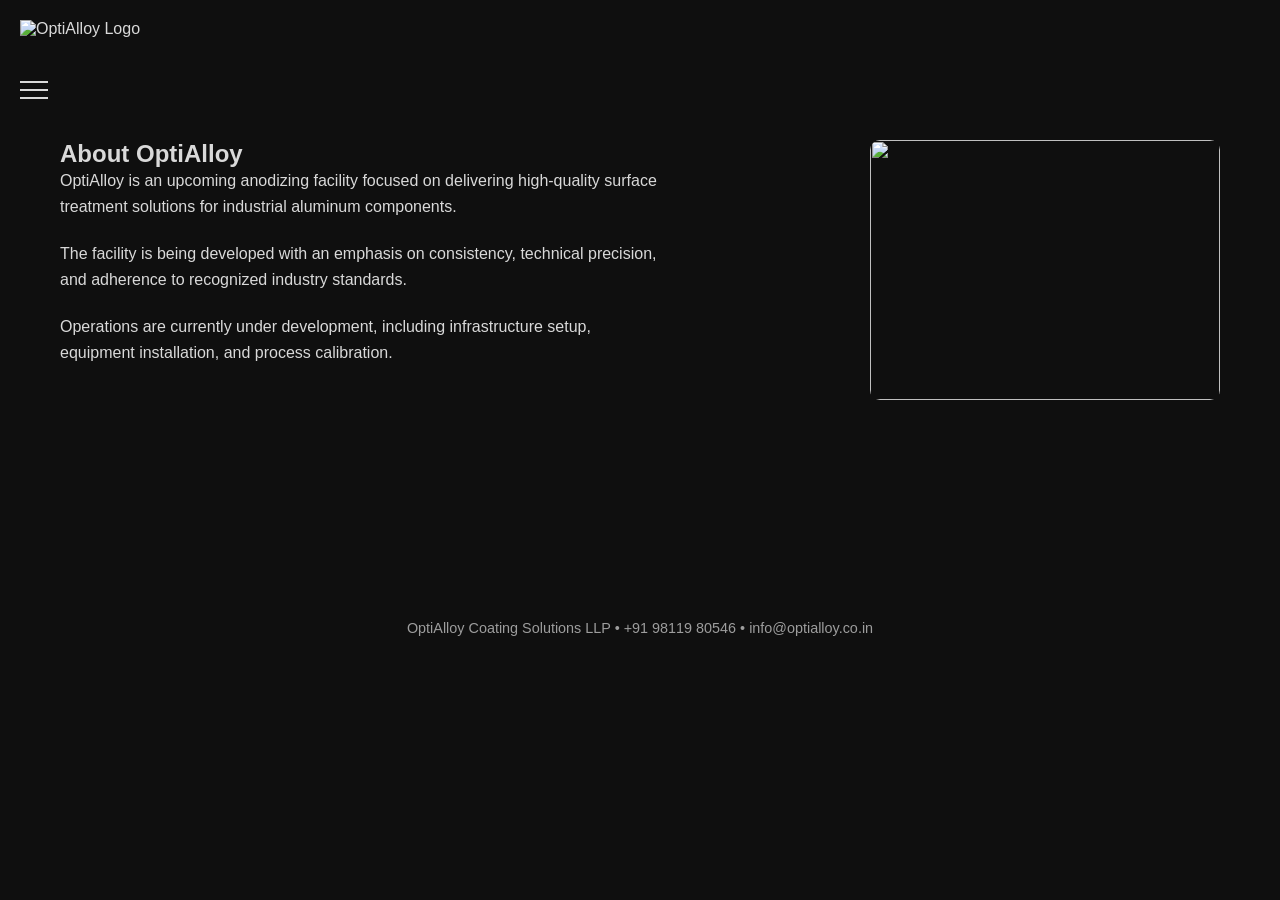
==== about.html @ 9bee5aad "Add files via upload Initial website upload" ====
<!DOCTYPE html>
<html lang="en">
<head>
  <meta charset="UTF-8">
  <title>About – OptiAlloy</title>
  <link rel="stylesheet" href="style.css">

  <style>
    /* ABOUT PAGE BACKGROUND */
    .about-bg {
      background: url("images/about-background.png") top/cover no-repeat;
      padding: 120px 20px;
      position: relative;
    }

    /* DARK OVERLAY FOR READABILITY */
    .about-bg::before {
      content: "";
      position: absolute;
      top: 0;
      left: 0;
      width: 100%;
      height: 100%;
      background: rgba(0,0,0,0.55);
      z-index: 1;
    }

    /* ENSURE TEXT IS ABOVE OVERLAY */
    .about-content {
      position: relative;
      z-index: 2;
      max-width: 900px;
      margin: auto;
      color: #d9d9d9;
    }

    /* PARAGRAPH SPACING */
    .about-content p {
      margin-bottom: 18px;
      line-height: 1.6;
    }
  </style>
</head>

<body>

  <!-- TOP BAR WITH LOGO + HAMBURGER -->
  <div class="top-bar">
    <img src="images/your-logo-file.png" alt="OptiAlloy Logo" class="logo">
    <div class="hamburger" id="hamburger">
      <div></div>
      <div></div>
      <div></div>
    </div>
  </div>

  <!-- FULLSCREEN LOADER -->
  <div class="loader-screen">
    <div class="loader"></div>
    <div class="loader-text">OptiAlloy</div>
  </div>

  <!-- SLIDE MENU -->
  <nav class="side-menu" id="sideMenu">
    <a href="index.html">Home</a>
    <a href="about.html">About</a>
    <a href="process.html">Anodizing Process</a>
    <a href="contact.html">Contact</a>
  </nav>

  <!-- PAGE CONTENT WITH BACKGROUND -->
 <section class="about-wrapper">

  <div class="about-text">
    <h1>About OptiAlloy</h1>

    <p>
      OptiAlloy is an upcoming anodizing facility focused on delivering high‑quality surface treatment solutions for industrial aluminum components.
    </p>

    <p>
      The facility is being developed with an emphasis on consistency, technical precision, and adherence to recognized industry standards.
    </p>

    <p>
      Operations are currently under development, including infrastructure setup, equipment installation, and process calibration.
    </p>
  </div>

  <!-- RIGHT SIDE SLIDER -->
  <div class="about-slider">
    <img src="images/about-background.png" class="active">
    <img src="images/about2.png">
    <img src="images/about3.png">
  </div>

</section>

  <!-- FOOTER -->
  <footer>
    OptiAlloy Coating Solutions LLP • +91 98119 80546 • info@optialloy.co.in
  </footer>

  <!-- SCRIPT -->
  <script src="script.js"></script>

</body>
</html>
---- style.css ----
/* GLOBAL RESET */
* {
  margin: 0;
  padding: 0;
  box-sizing: border-box;
}

body {
  font-family: "Poppins", sans-serif;
  background: #0f0f0f;
  color: #d9d9d9;
  overflow-x: hidden;
}

/* TOP BAR WITH LOGO ABOVE HAMBURGER */
.top-bar {
  position: fixed;
  top: 20px;
  left: 20px;
  display: flex;
  flex-direction: column;
  align-items: flex-start;
  gap: 10px;
  z-index: 11000;
}

.logo {
  height: 45px;
  width: auto;
  object-fit: contain;
  animation: flicker 1.2s linear forwards;
}

@keyframes flicker {
  0% { opacity: 0; }
  10% { opacity: 1; }
  20% { opacity: 0.3; }
  30% { opacity: 1; }
  40% { opacity: 0.2; }
  50% { opacity: 1; }
  100% { opacity: 1; }
}

/* HAMBURGER MENU */
.hamburger {
  width: 28px;
  cursor: pointer;
  z-index: 11000;
}

.hamburger div {
  width: 100%;
  height: 2px;
  background: #d9d9d9;
  margin: 6px 0;
  transition: 0.3s ease;
}

.hamburger:hover div:nth-child(1) { transform: translateX(3px); }
.hamburger:hover div:nth-child(2) { transform: translateX(6px); }
.hamburger:hover div:nth-child(3) { transform: translateX(9px); }

/* SLIDE MENU */
.side-menu {
  position: fixed;
  top: 0;
  left: -260px;
  width: 260px;
  height: 100%;
  backdrop-filter: blur(12px);
  background: rgba(30, 30, 30, 0.7);
  padding-top: 140px;
  display: flex;
  flex-direction: column;
  transition: 0.4s ease;
  z-index: 9999;
}

.side-menu a {
  color: #d9d9d9;
  padding: 18px 30px;
  text-decoration: none;
  font-size: 1.2em;
  transition: 0.3s;
}

.side-menu a:hover {
  background: rgba(255,255,255,0.08);
  padding-left: 40px;
}

.side-menu.open {
  left: 0;
}

/* HERO SECTION */
.hero {
  height: 100vh;
  background: url("images/factory.jpg.jpeg") center/cover no-repeat;
  display: flex;
  flex-direction: column;
  justify-content: center;
  align-items: center;
  text-align: center;
  padding: 20px;
  position: relative;
  animation: zoomIn 1.8s ease-out forwards;
  transform: scale(1.05);
  opacity: 0;
}

@keyframes zoomIn {
  to {
    transform: scale(1);
    opacity: 1;
  }
}

.hero::before {
  content: "";
  position: absolute;
  top: 0;
  left: 0;
  width: 100%;
  height: 100%;
  background: rgba(0,0,0,0.55);
  z-index: 1;
}

.hero h1,
.hero p {
  position: relative;
  z-index: 2;
}

.hero h1 {
  font-size: 3.2em;
  font-weight: 700;
  margin-bottom: 10px;
  color: #e6e6e6;
}

.hero p {
  font-size: 1.3em;
  opacity: 0.85;
}

/* INTERNAL PAGE CONTENT */
.content-page {
  padding: 120px 20px;
  max-width: 900px;
  margin: auto;
  color: #d9d9d9;
}

.content-page p {
  margin-bottom: 18px;
  line-height: 1.6;
}

/* FOOTER */
footer {
  width: 100%;
  text-align: center;
  padding: 20px 0;
  color: #d9d9d9;
  opacity: 0.7;
  font-size: 0.9em;
  margin-top: 60px;
}

/* LOADER SCREEN */
.loader-screen {
  position: fixed;
  top: 0;
  left: 0;
  width: 100%;
  height: 100%;
  background: #0f0f0f;
  display: flex;
  flex-direction: column;
  justify-content: center;
  align-items: center;
  z-index: 20000;
  transition: opacity 0.6s ease;
}

.loader {
  width: 85px;
  height: 85px;
  border-radius: 50%;
  border: 3px solid transparent;
  border-top: 3px solid #d9d9d9;
  border-right: 3px solid #7a7a7a;
  mask-image: radial-gradient(circle, transparent 40%, black 60%);
  animation: spin 1s linear infinite;
  margin-bottom: 12px;
}

@keyframes spin {
  from { transform: rotate(0deg); }
  to   { transform: rotate(360deg); }
}

.loader-text {
  font-size: 1.8em;
  letter-spacing: 2px;
  color: #d9d9d9;
  opacity: 0;
  animation: fadeIn 1.2s ease forwards;
  animation-delay: 0.4s;
}

@keyframes fadeIn {
  to { opacity: 1; }
}

/* ⭐ ABOUT PAGE — TEXT LEFT + SLIDER RIGHT */
.about-wrapper {
  display: flex;
  justify-content: space-between;
  align-items: flex-start;
  gap: 40px;
  padding: 140px 20px;
  max-width: 1200px;
  margin: auto;
}

/* LEFT TEXT */
.about-text {
  flex: 1;
  max-width: 600px;
}

.about-text p {
  margin-bottom: 20px;
  line-height: 1.65;
}

/* RIGHT IMAGE SLIDER */
.about-slider {
  width: 350px;
  height: 260px;
  overflow: hidden;
  border-radius: 10px;
  position: relative;
}

.about-slider img {
  width: 100%;
  height: 100%;
  object-fit: cover;
  position: absolute;
  opacity: 0;
  transition: opacity 0.8s ease;
}

.about-slider img.active {
  opacity: 1;
}

/* MOBILE — STACKED */
@media (max-width: 900px) {
  .about-wrapper {
    flex-direction: column;
    text-align: left;
  }

  .about-slider {
    width: 100%;
    height: 240px;
  }
}
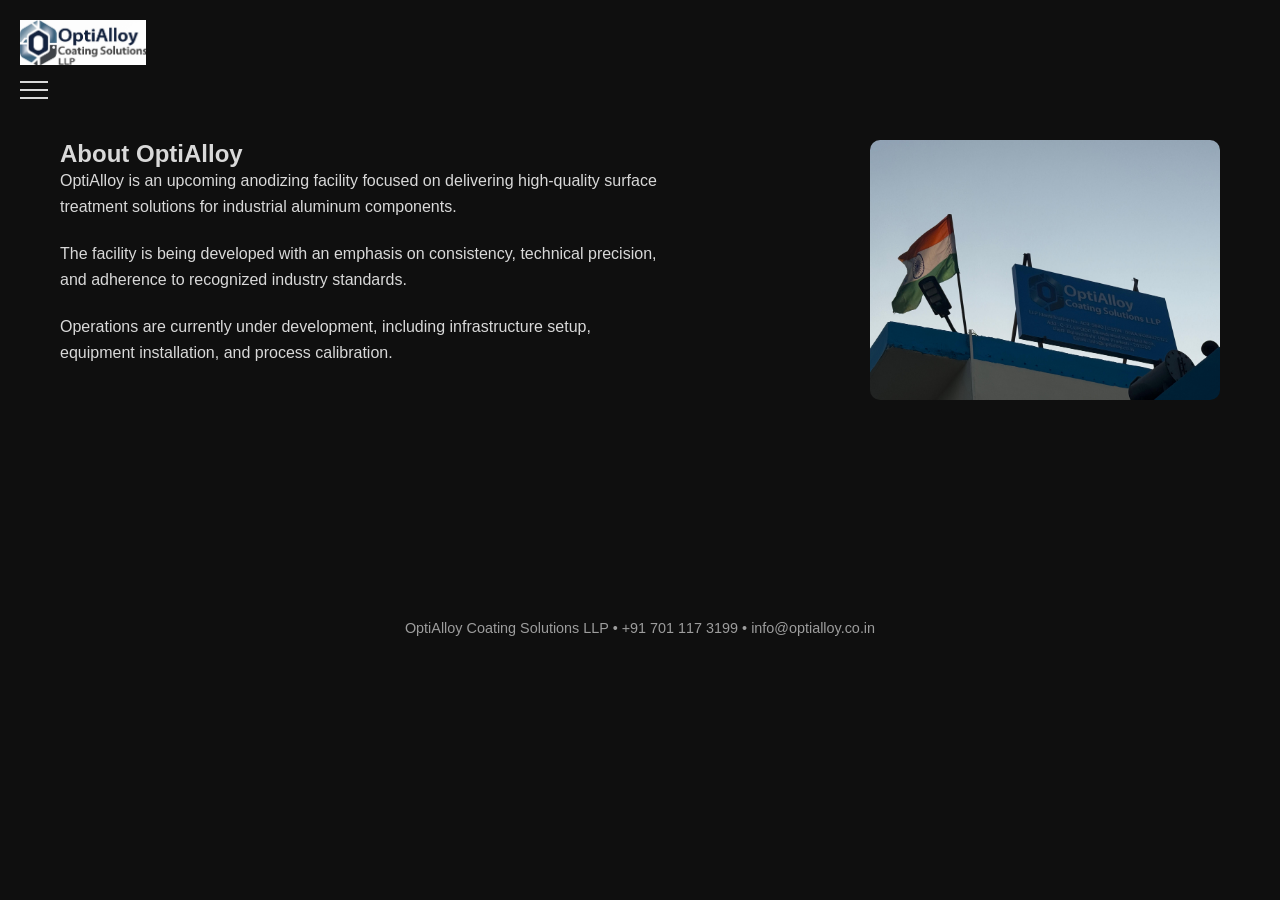
==== commit 19d48e51: "Add files via upload" ====
--- a/about.html
+++ b/about.html
@@ -98,7 +98,7 @@
 
   <!-- FOOTER -->
   <footer>
-    OptiAlloy Coating Solutions LLP • +91 98119 80546 • info@optialloy.co.in
+    OptiAlloy Coating Solutions LLP • +91 701 117 3199 • info@optialloy.co.in
   </footer>
 
   <!-- SCRIPT -->
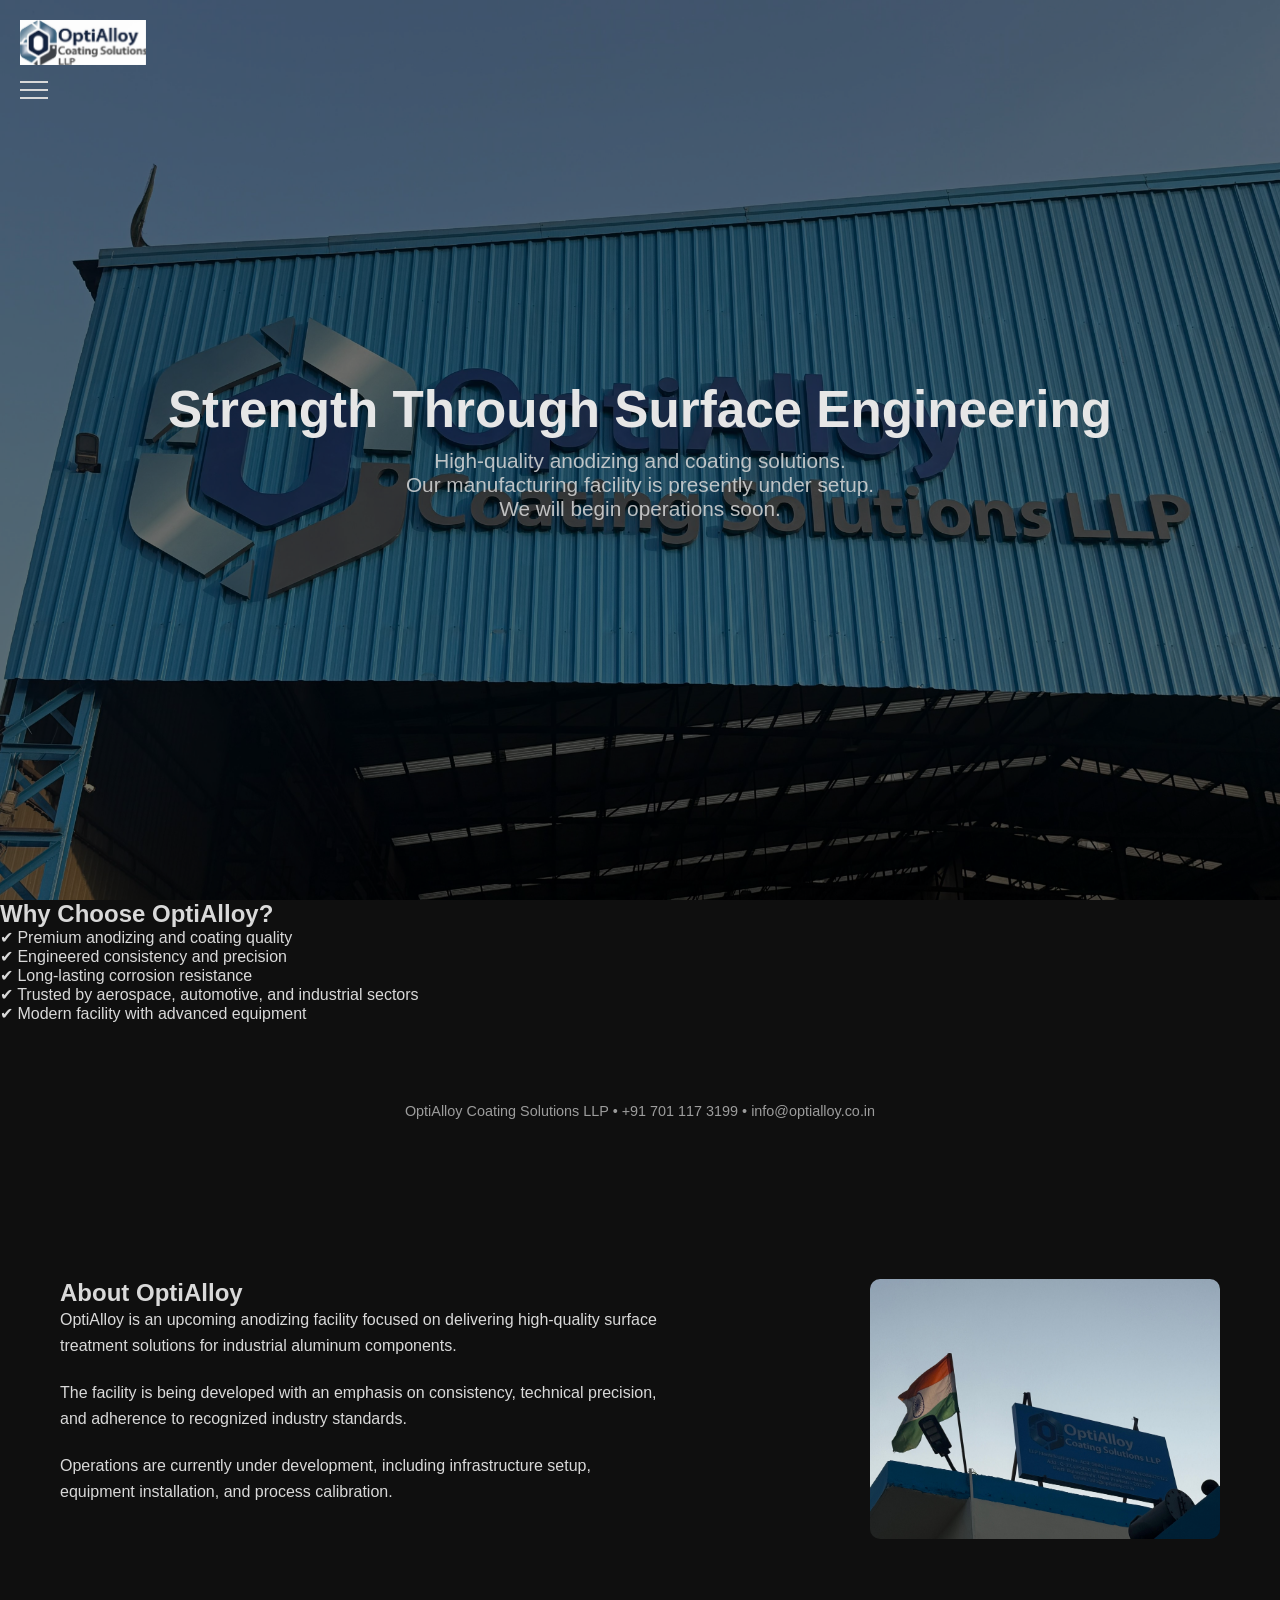
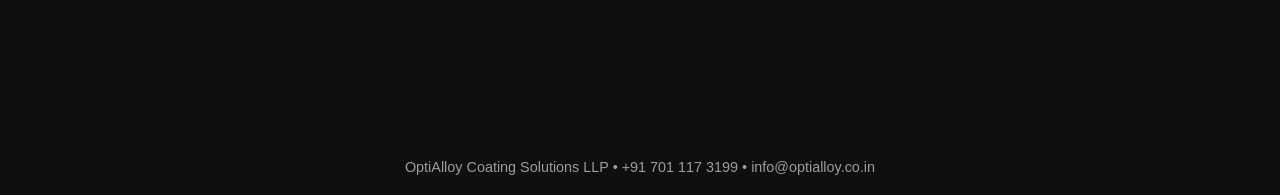
==== commit 16bc9155: "Enhance SEO for About page Updated the About page with SEO enhancements, including meta tags for des" ====
--- a/about.html
+++ b/about.html
@@ -1,3 +1,86 @@
+<!DOCTYPE html>
+<html lang="en">
+<head>
+  <meta charset="UTF-8">
+
+  <!-- SEO TITLE -->
+  <title>OptiAlloy – Anodizing & Surface Engineering Solutions</title>
+
+  <!-- META DESCRIPTION -->
+  <meta name="description" 
+        content="OptiAlloy provides high‑quality anodizing, conversion coating, and surface engineering solutions for aerospace, automotive, electronics, and industrial applications.">
+
+  <!-- KEYWORDS -->
+  <meta name="keywords" 
+        content="anodizing, coating solutions, surface engineering, metal finishing, corrosion resistance, OptiAlloy, industrial coatings, anodized aluminum, anodizing aluminum">
+
+  <!-- VIEWPORT -->
+  <meta name="viewport" content="width=device-width, initial-scale=1.0">
+
+  <!-- OPEN GRAPH -->
+  <meta property="og:title" content="OptiAlloy – Surface Engineering Experts">
+  <meta property="og:description" content="High‑quality anodizing and coating solutions for industrial applications.">
+  <meta property="og:image" content="images/factory.jpg.jpeg">
+  <meta property="og:type" content="website">
+
+  <!-- FAVICON -->
+  <link rel="icon" type="image/png" href="images/your-logo-file.png">
+
+  <!-- CSS -->
+  <link rel="stylesheet" href="style.css">
+</head>
+
+<body>
+
+  <!-- TOP BAR -->
+  <div class="top-bar">
+    <img src="images/your-logo-file.png" alt="OptiAlloy Logo" class="logo">
+    <div class="hamburger" id="hamburger">
+      <div></div>
+      <div></div>
+      <div></div>
+    </div>
+  </div>
+
+  <!-- SLIDE MENU -->
+  <nav class="side-menu" id="sideMenu">
+    <a href="index.html">Home</a>
+    <a href="about.html">About</a>
+    <a href="contact.html">Contact</a>
+  </nav>
+
+  <!-- HERO SECTION -->
+  <section class="hero">
+    <h1>Strength Through Surface Engineering</h1>
+    <p>High‑quality anodizing and coating solutions.</p>
+
+    <p class="facility-note">
+      Our manufacturing facility is presently under setup.<br>
+      We will begin operations soon.
+    </p>
+  </section>
+
+  <!-- WHY US SECTION -->
+  <section class="why-us">
+    <h2>Why Choose OptiAlloy?</h2>
+    <ul>
+      <li>✔ Premium anodizing and coating quality</li>
+      <li>✔ Engineered consistency and precision</li>
+      <li>✔ Long‑lasting corrosion resistance</li>
+      <li>✔ Trusted by aerospace, automotive, and industrial sectors</li>
+      <li>✔ Modern facility with advanced equipment</li>
+    </ul>
+  </section>
+
+  <!-- FOOTER -->
+  <footer>
+    OptiAlloy Coating Solutions LLP • +91 701 117 3199 • info@optialloy.co.in
+  </footer>
+
+  <!-- SCRIPT -->
+  <script src="script.js"></script>
+</body>
+</html>
 <!DOCTYPE html>
 <html lang="en">
 <head>
@@ -106,3 +189,4 @@
 
 </body>
 </html>
+
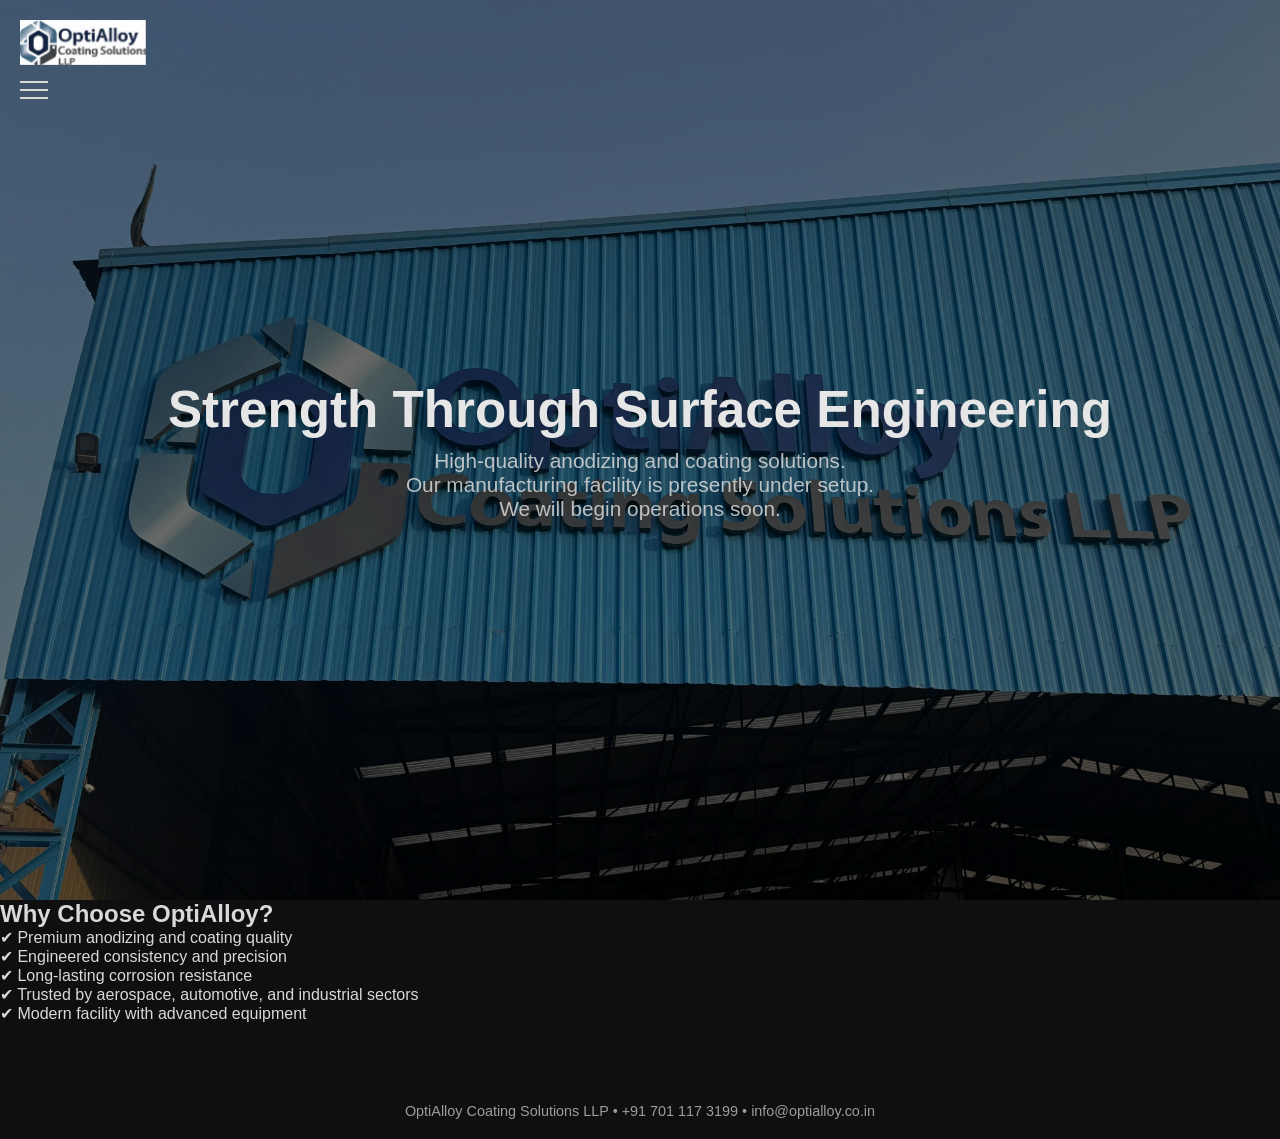
==== commit 382b4df1: "Update about.html" ====
--- a/about.html
+++ b/about.html
@@ -81,112 +81,3 @@
   <script src="script.js"></script>
 </body>
 </html>
-<!DOCTYPE html>
-<html lang="en">
-<head>
-  <meta charset="UTF-8">
-  <title>About – OptiAlloy</title>
-  <link rel="stylesheet" href="style.css">
-
-  <style>
-    /* ABOUT PAGE BACKGROUND */
-    .about-bg {
-      background: url("images/about-background.png") top/cover no-repeat;
-      padding: 120px 20px;
-      position: relative;
-    }
-
-    /* DARK OVERLAY FOR READABILITY */
-    .about-bg::before {
-      content: "";
-      position: absolute;
-      top: 0;
-      left: 0;
-      width: 100%;
-      height: 100%;
-      background: rgba(0,0,0,0.55);
-      z-index: 1;
-    }
-
-    /* ENSURE TEXT IS ABOVE OVERLAY */
-    .about-content {
-      position: relative;
-      z-index: 2;
-      max-width: 900px;
-      margin: auto;
-      color: #d9d9d9;
-    }
-
-    /* PARAGRAPH SPACING */
-    .about-content p {
-      margin-bottom: 18px;
-      line-height: 1.6;
-    }
-  </style>
-</head>
-
-<body>
-
-  <!-- TOP BAR WITH LOGO + HAMBURGER -->
-  <div class="top-bar">
-    <img src="images/your-logo-file.png" alt="OptiAlloy Logo" class="logo">
-    <div class="hamburger" id="hamburger">
-      <div></div>
-      <div></div>
-      <div></div>
-    </div>
-  </div>
-
-  <!-- FULLSCREEN LOADER -->
-  <div class="loader-screen">
-    <div class="loader"></div>
-    <div class="loader-text">OptiAlloy</div>
-  </div>
-
-  <!-- SLIDE MENU -->
-  <nav class="side-menu" id="sideMenu">
-    <a href="index.html">Home</a>
-    <a href="about.html">About</a>
-    <a href="process.html">Anodizing Process</a>
-    <a href="contact.html">Contact</a>
-  </nav>
-
-  <!-- PAGE CONTENT WITH BACKGROUND -->
- <section class="about-wrapper">
-
-  <div class="about-text">
-    <h1>About OptiAlloy</h1>
-
-    <p>
-      OptiAlloy is an upcoming anodizing facility focused on delivering high‑quality surface treatment solutions for industrial aluminum components.
-    </p>
-
-    <p>
-      The facility is being developed with an emphasis on consistency, technical precision, and adherence to recognized industry standards.
-    </p>
-
-    <p>
-      Operations are currently under development, including infrastructure setup, equipment installation, and process calibration.
-    </p>
-  </div>
-
-  <!-- RIGHT SIDE SLIDER -->
-  <div class="about-slider">
-    <img src="images/about-background.png" class="active">
-    <img src="images/about2.png">
-    <img src="images/about3.png">
-  </div>
-
-</section>
-
-  <!-- FOOTER -->
-  <footer>
-    OptiAlloy Coating Solutions LLP • +91 701 117 3199 • info@optialloy.co.in
-  </footer>
-
-  <!-- SCRIPT -->
-  <script src="script.js"></script>
-
-</body>
-</html>
-
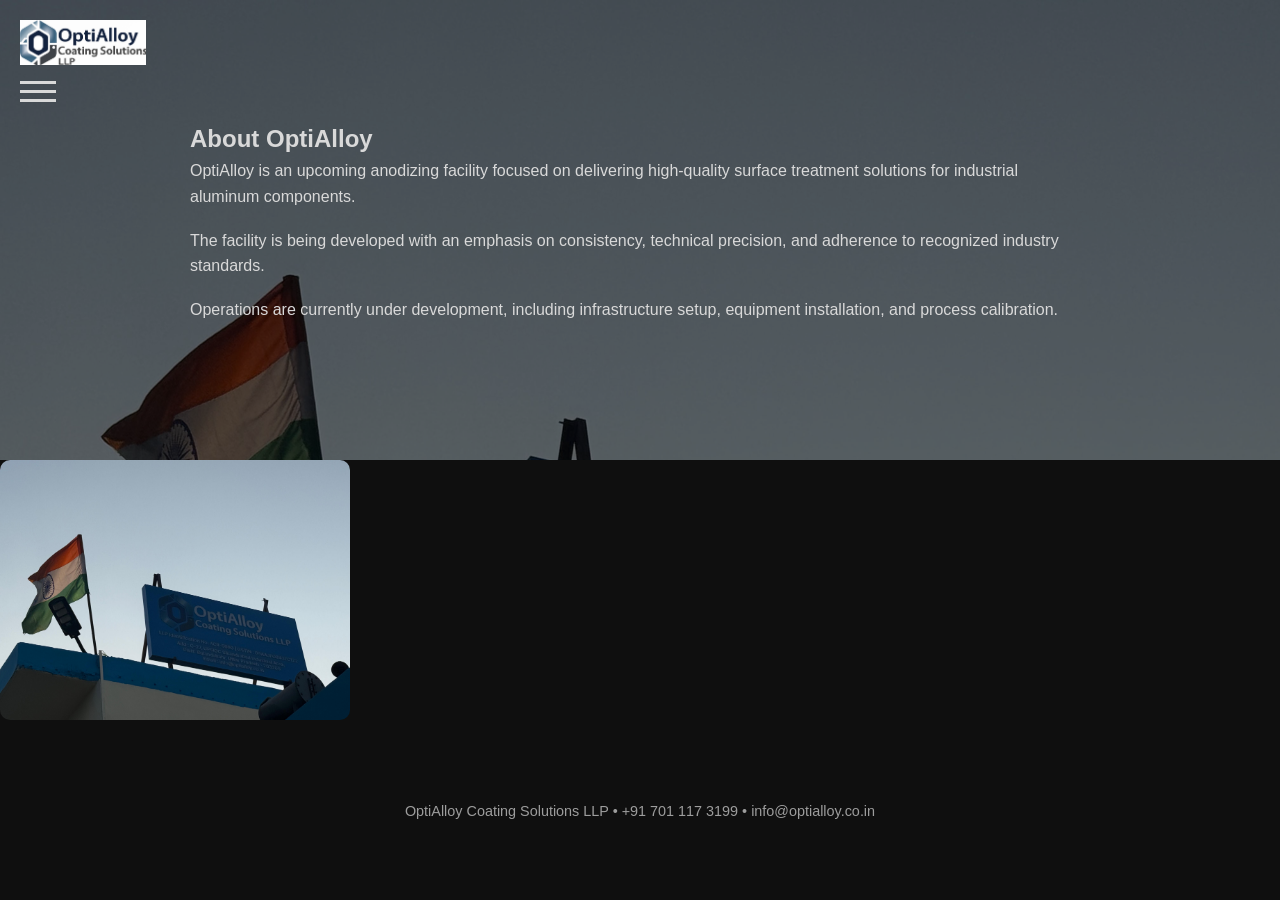
==== commit ef2ef913: "Update about.html" ====
--- a/about.html
+++ b/about.html
@@ -2,37 +2,54 @@
 <html lang="en">
 <head>
   <meta charset="UTF-8">
+  <title>About – OptiAlloy</title>
 
-  <!-- SEO TITLE -->
-  <title>OptiAlloy – Anodizing & Surface Engineering Solutions</title>
-
-  <!-- META DESCRIPTION -->
-  <meta name="description" 
-        content="OptiAlloy provides high‑quality anodizing, conversion coating, and surface engineering solutions for aerospace, automotive, electronics, and industrial applications.">
-
-  <!-- KEYWORDS -->
-  <meta name="keywords" 
-        content="anodizing, coating solutions, surface engineering, metal finishing, corrosion resistance, OptiAlloy, industrial coatings, anodized aluminum, anodizing aluminum">
-
-  <!-- VIEWPORT -->
+  <!-- VIEWPORT (required for mobile responsiveness) -->
   <meta name="viewport" content="width=device-width, initial-scale=1.0">
-
-  <!-- OPEN GRAPH -->
-  <meta property="og:title" content="OptiAlloy – Surface Engineering Experts">
-  <meta property="og:description" content="High‑quality anodizing and coating solutions for industrial applications.">
-  <meta property="og:image" content="images/factory.jpg.jpeg">
-  <meta property="og:type" content="website">
-
-  <!-- FAVICON -->
-  <link rel="icon" type="image/png" href="images/your-logo-file.png">
 
   <!-- CSS -->
   <link rel="stylesheet" href="style.css">
+
+  <style>
+    /* ABOUT PAGE BACKGROUND */
+    .about-bg {
+      background: url("images/about-background.png") top/cover no-repeat;
+      padding: 120px 20px;
+      position: relative;
+    }
+
+    /* DARK OVERLAY FOR READABILITY */
+    .about-bg::before {
+      content: "";
+      position: absolute;
+      top: 0;
+      left: 0;
+      width: 100%;
+      height: 100%;
+      background: rgba(0,0,0,0.55);
+      z-index: 1;
+    }
+
+    /* ENSURE TEXT IS ABOVE OVERLAY */
+    .about-content {
+      position: relative;
+      z-index: 2;
+      max-width: 900px;
+      margin: auto;
+      color: #d9d9d9;
+    }
+
+    /* PARAGRAPH SPACING */
+    .about-content p {
+      margin-bottom: 18px;
+      line-height: 1.6;
+    }
+  </style>
 </head>
 
 <body>
 
-  <!-- TOP BAR -->
+  <!-- TOP BAR WITH LOGO + HAMBURGER -->
   <div class="top-bar">
     <img src="images/your-logo-file.png" alt="OptiAlloy Logo" class="logo">
     <div class="hamburger" id="hamburger">
@@ -49,28 +66,31 @@
     <a href="contact.html">Contact</a>
   </nav>
 
-  <!-- HERO SECTION -->
-  <section class="hero">
-    <h1>Strength Through Surface Engineering</h1>
-    <p>High‑quality anodizing and coating solutions.</p>
+  <!-- PAGE CONTENT WITH BACKGROUND -->
+  <section class="about-bg">
+    <div class="about-content">
+      <h1>About OptiAlloy</h1>
 
-    <p class="facility-note">
-      Our manufacturing facility is presently under setup.<br>
-      We will begin operations soon.
-    </p>
+      <p>
+        OptiAlloy is an upcoming anodizing facility focused on delivering high‑quality surface treatment solutions for industrial aluminum components.
+      </p>
+
+      <p>
+        The facility is being developed with an emphasis on consistency, technical precision, and adherence to recognized industry standards.
+      </p>
+
+      <p>
+        Operations are currently under development, including infrastructure setup, equipment installation, and process calibration.
+      </p>
+    </div>
   </section>
 
-  <!-- WHY US SECTION -->
-  <section class="why-us">
-    <h2>Why Choose OptiAlloy?</h2>
-    <ul>
-      <li>✔ Premium anodizing and coating quality</li>
-      <li>✔ Engineered consistency and precision</li>
-      <li>✔ Long‑lasting corrosion resistance</li>
-      <li>✔ Trusted by aerospace, automotive, and industrial sectors</li>
-      <li>✔ Modern facility with advanced equipment</li>
-    </ul>
-  </section>
+  <!-- OPTIONAL SLIDER (right side images) -->
+  <div class="about-slider">
+    <img src="images/about-background.png" class="active">
+    <img src="images/about2.png">
+    <img src="images/about3.png">
+  </div>
 
   <!-- FOOTER -->
   <footer>
@@ -79,5 +99,6 @@
 
   <!-- SCRIPT -->
   <script src="script.js"></script>
+
 </body>
 </html>
--- a/style.css
+++ b/style.css
@@ -5,11 +5,18 @@
   box-sizing: border-box;
 }
 
+/* CONSISTENT BASE FONT SIZE */
+html {
+  font-size: 16px; /* ensures same text size across all pages */
+}
+
 body {
   font-family: "Poppins", sans-serif;
   background: #0f0f0f;
   color: #d9d9d9;
   overflow-x: hidden;
+  font-size: 1rem; /* always relative to html base */
+  line-height: 1.6;
 }
 
 /* TOP BAR WITH LOGO ABOVE HAMBURGER */
@@ -43,14 +50,14 @@
 
 /* HAMBURGER MENU */
 .hamburger {
-  width: 28px;
+  width: 36px;   /* fixed size for consistency */
   cursor: pointer;
   z-index: 11000;
 }
 
 .hamburger div {
   width: 100%;
-  height: 2px;
+  height: 3px;   /* fixed thickness */
   background: #d9d9d9;
   margin: 6px 0;
   transition: 0.3s ease;
@@ -80,7 +87,7 @@
   color: #d9d9d9;
   padding: 18px 30px;
   text-decoration: none;
-  font-size: 1.2em;
+  font-size: 1.2rem; /* consistent link size */
   transition: 0.3s;
 }
 
@@ -134,28 +141,38 @@
 }
 
 .hero h1 {
-  font-size: 3.2em;
+  font-size: 3.2rem; /* consistent heading size */
   font-weight: 700;
   margin-bottom: 10px;
   color: #e6e6e6;
 }
 
 .hero p {
-  font-size: 1.3em;
+  font-size: 1.3rem; /* consistent paragraph size */
   opacity: 0.85;
 }
 
 /* INTERNAL PAGE CONTENT */
 .content-page {
+  min-height: 100vh;       /* always fill screen height */
   padding: 120px 20px;
   max-width: 900px;
   margin: auto;
   color: #d9d9d9;
+  display: flex;
+  flex-direction: column;
+  justify-content: center; /* vertically center content */
+}
+
+.content-page h1 {
+  font-size: 2.4rem; /* consistent heading size */
+  margin-bottom: 20px;
 }
 
 .content-page p {
   margin-bottom: 18px;
   line-height: 1.6;
+  font-size: 1rem; /* consistent paragraph size */
 }
 
 /* FOOTER */
@@ -165,7 +182,7 @@
   padding: 20px 0;
   color: #d9d9d9;
   opacity: 0.7;
-  font-size: 0.9em;
+  font-size: 0.9rem;
   margin-top: 60px;
 }
 
@@ -203,7 +220,7 @@
 }
 
 .loader-text {
-  font-size: 1.8em;
+  font-size: 1.8rem;
   letter-spacing: 2px;
   color: #d9d9d9;
   opacity: 0;
@@ -226,7 +243,6 @@
   margin: auto;
 }
 
-/* LEFT TEXT */
 .about-text {
   flex: 1;
   max-width: 600px;
@@ -235,9 +251,9 @@
 .about-text p {
   margin-bottom: 20px;
   line-height: 1.65;
-}
-
-/* RIGHT IMAGE SLIDER */
+  font-size: 1rem; /* consistent text size */
+}
+
 .about-slider {
   width: 350px;
   height: 260px;
@@ -259,7 +275,34 @@
   opacity: 1;
 }
 
-/* MOBILE — STACKED */
+/* WHY US SECTION */
+.why-us {
+  padding: 100px 20px;
+  max-width: 900px;
+  margin: auto;
+  text-align: left;       /* align text to the left */
+  padding-left: 40px;     /* shift content slightly right */
+}
+
+.why-us h2 {
+  font-size: 2.2rem;
+  margin-bottom: 25px;
+  color: #e6e6e6;
+}
+
+.why-us ul {
+  list-style: none;
+  padding: 0;
+}
+
+.why-us li {
+  font-size: 1.1rem;
+  margin-bottom: 12px;
+  line-height: 1.6;
+  color: #d9d9d9;
+}
+
+/* MOBILE RESPONSIVE FIXES */
 @media (max-width: 900px) {
   .about-wrapper {
     flex-direction: column;
@@ -270,4 +313,18 @@
     width: 100%;
     height: 240px;
   }
-}
+
+  .why-us {
+    padding-left: 20px; /* less offset on smaller screens */
+  }
+}
+
+@media (max-width: 768px) {
+  .hero h1 {
+    font-size: 2rem;
+    line-height: 1.2;
+  }
+
+  .hero p {
+    font-size: 1rem;
+    margin-top: 8px
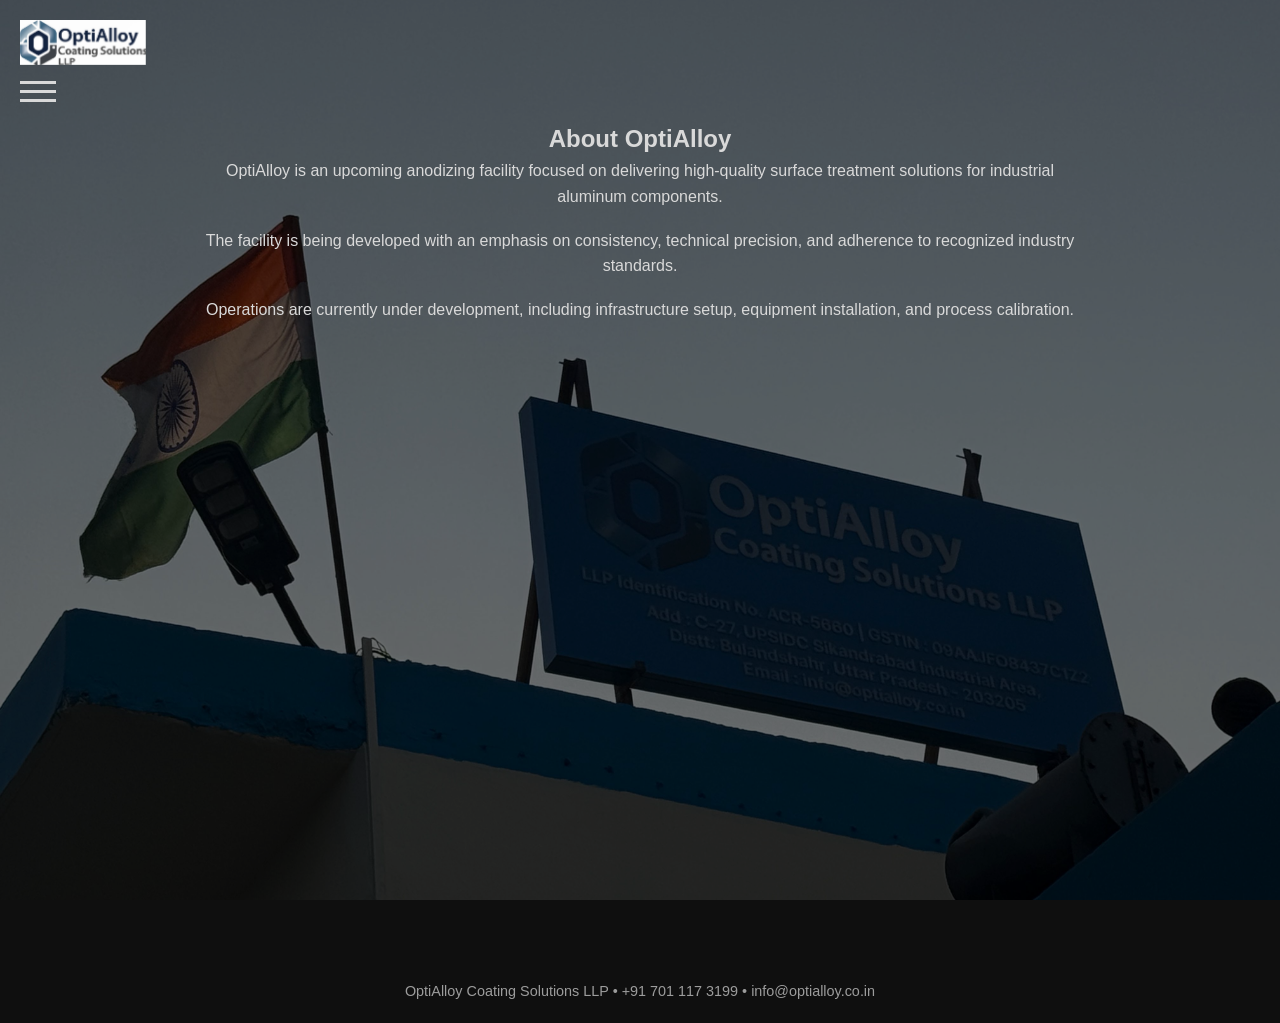
==== commit 53ba9474: "Update about.html" ====
--- a/about.html
+++ b/about.html
@@ -13,9 +13,14 @@
   <style>
     /* ABOUT PAGE BACKGROUND */
     .about-bg {
-      background: url("images/about-background.png") top/cover no-repeat;
+      background: url("images/about-background.png") center bottom/cover no-repeat;
+      min-height: 100vh;
       padding: 120px 20px;
       position: relative;
+      background-attachment: fixed; /* parallax effect */
+      animation: zoomIn 1.8s ease-out forwards; /* same as index */
+      transform: scale(1.05);
+      opacity: 0;
     }
 
     /* DARK OVERLAY FOR READABILITY */
@@ -37,12 +42,21 @@
       max-width: 900px;
       margin: auto;
       color: #d9d9d9;
+      text-align: center; /* match hero style */
     }
 
     /* PARAGRAPH SPACING */
     .about-content p {
       margin-bottom: 18px;
       line-height: 1.6;
+    }
+
+    /* Reuse zoomIn keyframes from index */
+    @keyframes zoomIn {
+      to {
+        transform: scale(1);
+        opacity: 1;
+      }
     }
   </style>
 </head>
@@ -85,13 +99,6 @@
     </div>
   </section>
 
-  <!-- OPTIONAL SLIDER (right side images) -->
-  <div class="about-slider">
-    <img src="images/about-background.png" class="active">
-    <img src="images/about2.png">
-    <img src="images/about3.png">
-  </div>
-
   <!-- FOOTER -->
   <footer>
     OptiAlloy Coating Solutions LLP • +91 701 117 3199 • info@optialloy.co.in
